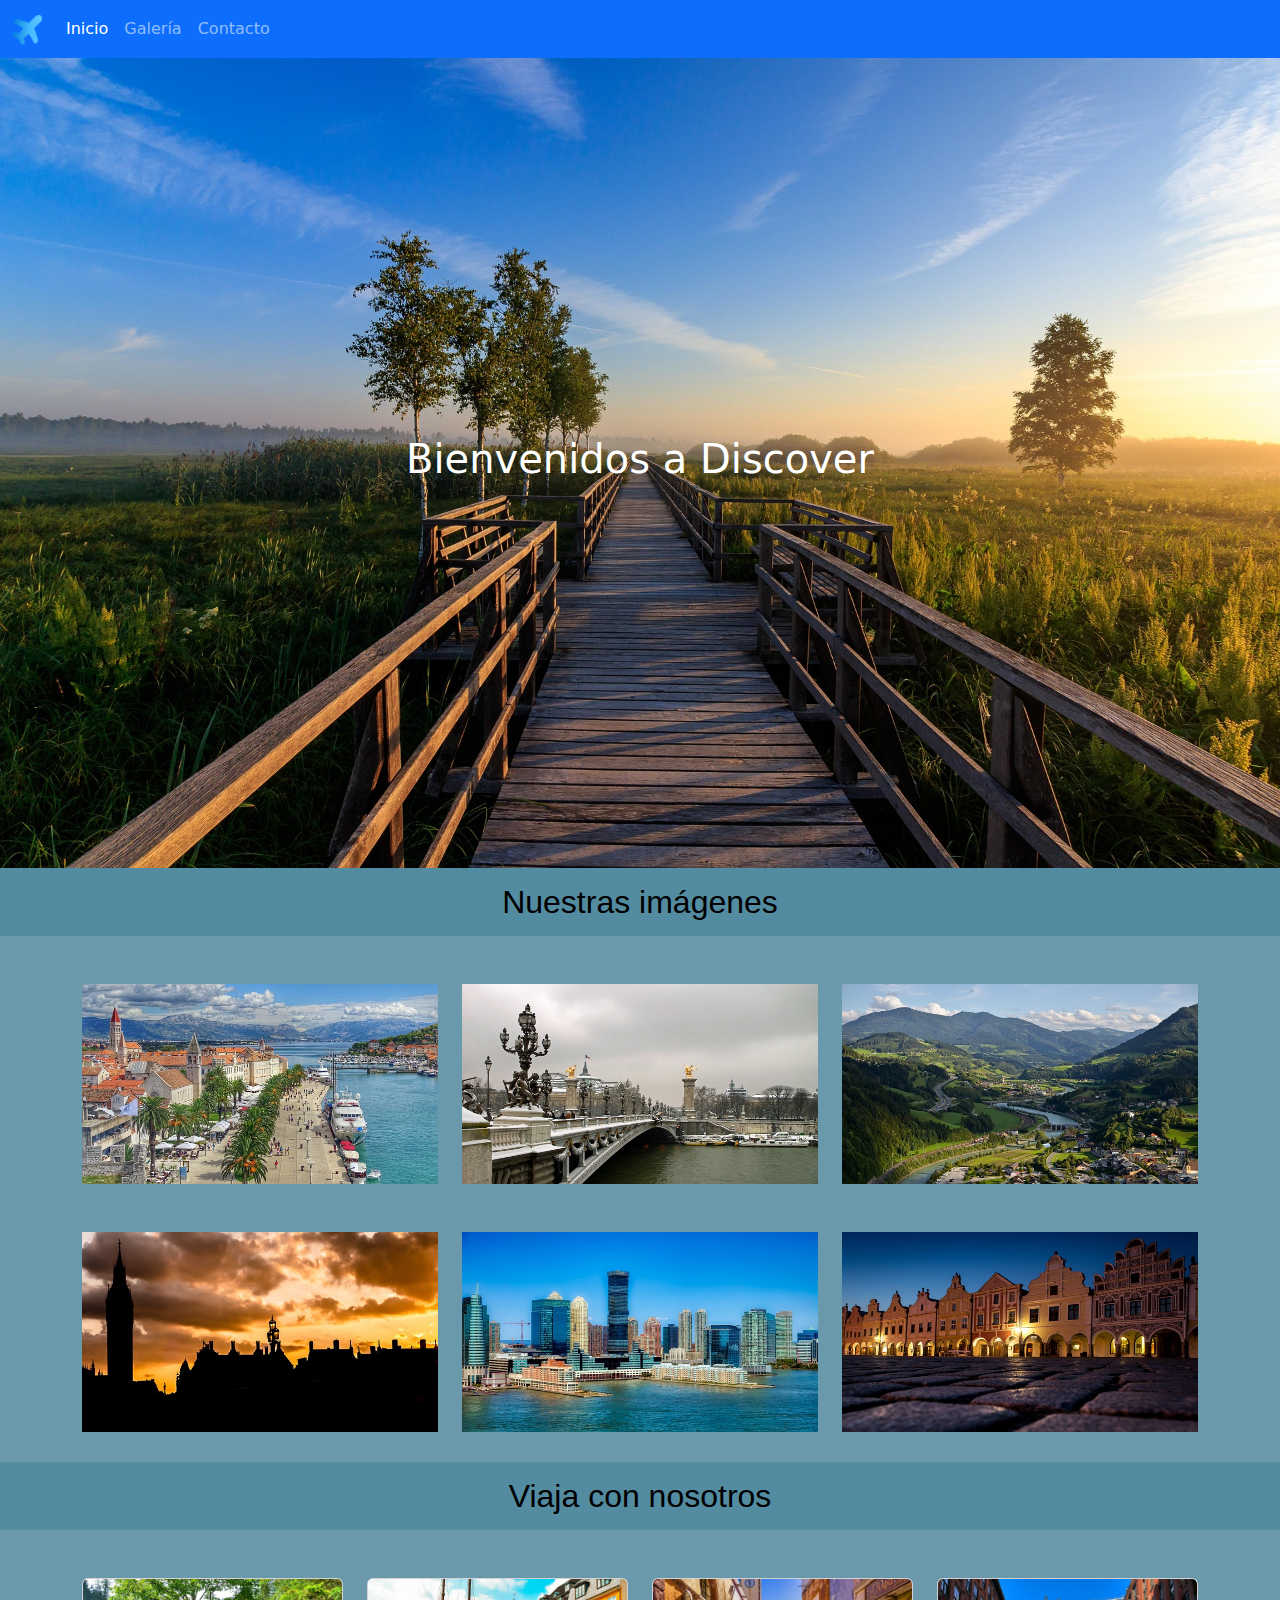
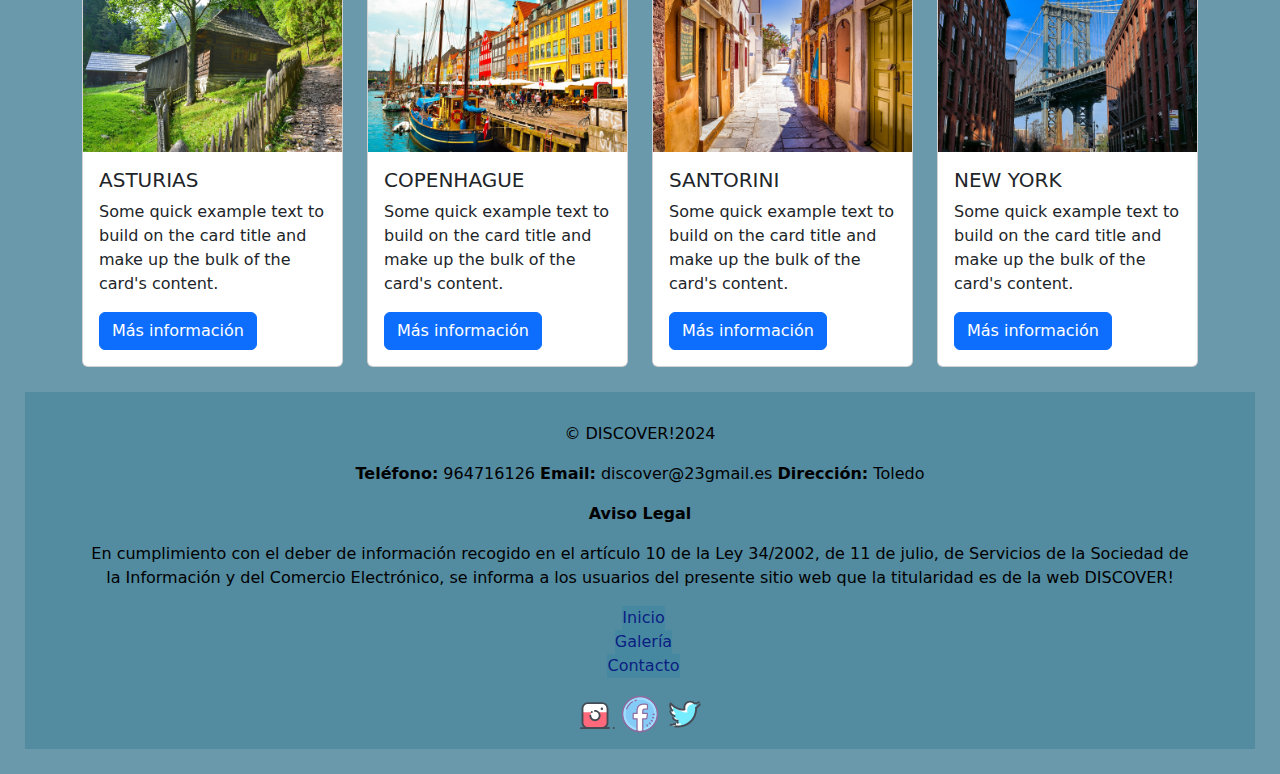
==== index.html @ be494ca9 "Cambio de <h2> a <h1>" ====
<!DOCTYPE html>
<html lang="es">
  <head>
    <meta charset="UTF-8">
    <meta name="viewport" content="width=device-width, initial-scale=1.0">
    <title>Discover</title>
    <!--ENLACE A BOOTSTRAP-->
    <link
      href="https://cdn.jsdelivr.net/npm/bootstrap@5.3.3/dist/css/bootstrap.min.css"
      rel="stylesheet"
      integrity="sha384-QWTKZyjpPEjISv5WaRU9OFeRpok6YctnYmDr5pNlyT2bRjXh0JMhjY6hW+ALEwIH"
      crossorigin="anonymous"
    >
    <!--ENLACE A CSS-->
    <link rel="stylesheet" href="./CSS/style.css">
    <!--ENLACE A FAVICÓN-->
    <link rel="icon" href="./assets/avion.png">
  </head>
  <body>
    <header>
      <!--BARRA DE NAVEGACIÓN-->
      <nav class="navbar navbar-expand-lg bg-primary" data-bs-theme="dark">
        <div class="container-fluid">
          <a class="navbar-brand" href="index.html"
            ><img src="assets/avion.png" alt=""
          ></a>
          <button
            class="navbar-toggler"
            type="button"
            data-bs-toggle="collapse"
            data-bs-target="#navbarNav"
            aria-controls="navbarNav"
            aria-expanded="false"
            aria-label="Toggle navigation"
          >
            <span class="navbar-toggler-icon"></span>
          </button>
          <div class="collapse navbar-collapse" id="navbarNav">
            <ul class="navbar-nav">
              <li class="nav-item">
                <a class="nav-link active" aria-current="page" href="index.html"
                  >Inicio</a
                >
              </li>
              <li class="nav-item">
                <a class="nav-link" href="/views/galeria.html">Galería</a>
              </li>
              <li class="nav-item">
                <a class="nav-link" href="/views/contacto.html">Contacto</a>
              </li>
            </ul>
          </div>
        </div>
      </nav>
    </header>
    <main>
      <!--SECCIÓN DE IMÁGENES-->
      <section
        class="hero d-flex justify-content-center align-items-center bg-primary text-white p-5"
      >
        <h1>Bienvenidos a Discover</h1>
      </section>

      <section class="carrusel">
        <h2>Nuestras imágenes</h2>
        <div class="container">
          <div class="row mt-5">
            <img
              class="col-md-4"
              src="/assets/1.jpg"
              width="300"
              height="200"
              alt=""
            >
            <img
              class="col-md-4"
              src="/assets/2.jpg"
              width="300"
              height="200"
              alt=""
            >
            <img
              class="col-md-4"
              src="/assets/3.jpg"
              width="300"
              height="200"
              alt=""
            >
          </div>
          <div class="row mt-5">
            <img
              class="col-md-4"
              src="/assets/4.jpg"
              width="300"
              height="200"
              alt=""
            >
            <img
              class="col-md-4"
              src="/assets/5.jpg"
              width="300"
              height="200"
              alt=""
            >
            <img
              class="col-md-4"
              src="/assets/6.jpg"
              width="300"
              height="200"
              alt=""
            >
          </div>
        </div>
      </section>
      <!--SECCIÓN DE TARJETAS-->
      <div id="viaja">
        <h2>Viaja con nosotros</h2>
        <div class="container">
          <div class="row mt-5">
            <div class="col-md-3">
              <div class="card">
                <img
                  src="./assets/asturias.jpg"
                  class="card-img-top"
                  alt="asturias"
                >
                <div class="card-body">
                  <h5 class="card-title">ASTURIAS</h5>
                  <p class="card-text">
                    Some quick example text to build on the card title and make
                    up the bulk of the card's content.
                  </p>
                  <a
                    href="https://www.turismoasturias.es/"
                    class="btn btn-primary"
                    >Más información</a
                  >
                </div>
              </div>
            </div>
            <div class="col-md-3">
              <div class="card">
                <img
                  src="./assets/copenhague.jpg"
                  class="card-img-top"
                  alt="copenhague"
                >
                <div class="card-body">
                  <h5 class="card-title">COPENHAGUE</h5>
                  <p class="card-text">
                    Some quick example text to build on the card title and make
                    up the bulk of the card's content.
                  </p>
                  <a
                    href="https://www.disfrutacopenhague.com/"
                    class="btn btn-primary"
                    >Más información</a
                  >
                </div>
              </div>
            </div>
            <div class="col-md-3">
              <div class="card">
                <img
                  src="./assets/santorini.jpg"
                  class="card-img-top"
                  alt="santorini"
                >
                <div class="card-body">
                  <h5 class="card-title">SANTORINI</h5>
                  <p class="card-text">
                    Some quick example text to build on the card title and make
                    up the bulk of the card's content.
                  </p>
                  <a
                    href="https://www.grecia.info/es/islas-cicladas/santorini/"
                    class="btn btn-primary"
                    >Más información</a
                  >
                </div>
              </div>
            </div>
            <div class="col-md-3">
              <div class="card">
                <img
                  src="./assets/new-york.jpg"
                  class="card-img-top"
                  alt="new-york"
                >
                <div class="card-body">
                  <h5 class="card-title">NEW YORK</h5>
                  <p class="card-text">
                    Some quick example text to build on the card title and make
                    up the bulk of the card's content.
                  </p>
                  <a
                    href="https://viajes.nationalgeographic.com.es/c/nueva-york"
                    class="btn btn-primary"
                    >Más información</a
                  >
                </div>
              </div>
            </div>
          </div>
        </div>
      </div>
    </main>
    <!--FOOTER-->
    <footer>
      <div class="container">
        <!--INFORMACIÓN Y AVISO LEGAL-->
        <div class="copyright">
          <p>&copy; DISCOVER!2024</p>
          <p>
            <strong>Teléfono:</strong> 964716126
            <strong>Email:</strong> discover@23gmail.es
            <strong>Dirección:</strong> Toledo
          </p>
        </div>
        <div class="aviso-legal">
          <p><strong> Aviso Legal </strong></p>
          <p>
            En cumplimiento con el deber de información recogido en el artículo
            10 de la Ley 34/2002, de 11 de julio, de Servicios de la Sociedad de
            la Información y del Comercio Electrónico, se informa a los usuarios
            del presente sitio web que la titularidad es de la web DISCOVER!
          </p>
        </div>
        <!--MENÚ FOOTER-->
        <nav>
          <ul class="menu">
            <li><a href="index.html">Inicio</a></li>
            <li><a href="/views/galeria.html">Galería</a></li>
            <li><a href="/views/contacto.html">Contacto</a></li>
          </ul>
        </nav>
        <!--ENLACES A REDES SOCIALES-->
        <div class="social-media">
          <a href="https://www.instagram.com/" target="_blank">
            <img
              src="../assets/instagram.svg"
              width="40"
              height="40"
              alt="instagram"
          ></a>
          <a
            href="https://www.facebook.com/login/?locale=es_ES"
            target="_blank"
          >
            <img
              src="../assets/facebook.svg"
              width="40"
              height="40"
              alt="facebook"
          ></a>
          <a href="https://twitter.com/i/flow/login" target="_blank">
            <img
              src="../assets/twitter.svg"
              width="40"
              height="40"
              alt="twitter"
          ></a>
        </div>
      </div>
    </footer>
    <!--ENLACE A SCRIPT BOOTSRAP-->
    <script
      src="https://cdn.jsdelivr.net/npm/bootstrap@5.3.3/dist/js/bootstrap.bundle.min.js"
      integrity="sha384-YvpcrYf0tY3lHB60NNkmXc5s9fDVZLESaAA55NDzOxhy9GkcIdslK1eN7N6jIeHz"
      crossorigin="anonymous"
    ></script>
  </body>
</html>
---- CSS/style.css ----
/* Selección de todos los elementos para aplicar estilos básicos */
* {
    margin: 0;
    padding: 0;
    box-sizing: border-box;
}

/* Estilos para el cuerpo del documento */
body {
    background-color: rgba(78, 134, 156, 0.842);
}

/* Estilos para las imágenes en el contenedor fluid */
.container-fluid img {
    width: 30px;
}

/* Estilos para la sección hero */
.hero {
    background-image: url(/assets/body.jpg);
    background-size: cover;
    height: 90vh;
}

/* Estilos para el título en la sección hero */
.hero h2 {
    color: black;
    transform: translateY(-350%);
}

/* Estilos para los contenedores con clase 'cold' */
.container cold {
    justify-content: space-between;
    text-align: center;
    position: fixed;
    padding-top: 30px;
}

/* Estilos para el título en la sección 'viaja' */
#viaja h2 {
    background-color: rgba(79, 136, 158, 0.842);
    color: black;
    padding: 15px;
    text-align: center;
    margin-top: 30px;
}

/* Estilos para los títulos en contenedores */
.container h2 {
    color: black;
    text-align: right;
    position: relative;
    top: -25px;
    margin: 10px;
}

/* Estilos para la sección carrusel */
.carrusel {
    text-align: center;
}

/* Estilos para el título en la sección carrusel */
.carrusel h2 {
    background-color: rgba(79, 136, 158, 0.842);
    color: black;
    padding: 15px;
    text-align: center;
}

/* Estilos para la clase 'imagenes' */
.imagenes {
    padding-top: 16px;
    display: grid;
    grid-template-columns: repeat(3, 1fr);
    gap: 40px;
}

/* Estilos para el pie de página */
footer {
    margin: 25px;
    display: flex;
    background-color: rgba(79, 136, 158, 0.842);
    padding-top: 30px;
    color: black;
    text-align: center;
}

/* Estilos para el menú en el pie de página */
.menu {
    margin-left: -25px;
}

/* Estilos para los elementos de lista en el menú */
.menu li {
    display: flex;
    justify-content: center;
}

/* Estilos para los enlaces del menú */
.menu a {
    background-color: rgba(69, 135, 161, 0.842);
    text-decoration: none;
    color: rgb(10, 32, 129);
}

/* Estilos para los enlaces del menú al pasar el cursor */
.menu a:hover {
    color: wheat;
}

/* Estilos para los íconos de redes sociales */
.social-media {
    margin: 15px;
}

/* Estilos para el contenedor del pie de página */
.footer-container {
    padding: 5px 10px;
}

/* Estilos para el aviso legal */
.aviso-legal {
    color: black;
}

/* Estilos para los formularios */
.formulario {
    width: 100%;
    padding: 20px; 
    background-color: #1a2a3a; 
    box-shadow: 0 2px 10px rgba(0, 0, 0, 0.1);
}

/* Estilos para los títulos */
h2 {
    text-align: center; 
    color: wheat; 
    margin-bottom: 20px; 
    font-family: 'Arial', sans-serif;
}

/* Estilos para las etiquetas */
label {
    font-weight: bold; 
    color: wheat;
}

/* Estilos para los campos de texto, teléfono y correo electrónico */
input[type="text"],
input[type="tel"],
input[type="email"] {
    width: 100%; 
    padding: 10px; 
    margin: 10px 0; 
    border: 1px solid #ccc; 
    border-radius: 4px; 
    font-size: 16px; 
    transition: border-color 0.3s ease; 
}

/* Estilos para los mensajes de error */
.errors {
    color: red; 
    font-size: 14px; 
}

/* Estilos para el botón de formulario */
#button-f {
    display: flex; 
    justify-content: space-between; 
    margin-top: 20px;
}

/* Estilos para los botones */
button {
    padding: 10px 15px; 
    font-size: 16px; 
    color: #fff; 
    background-color: #007bff; 
    border: none; 
    border-radius: 4px; 
    cursor: pointer; 
    transition: background-color 0.3s ease; 
}

/* Estilos para los botones al pasar el cursor */
button:hover {
    background-color: #0056b3; 
}

/* Estilos para el botón de restablecimiento */
button[type="reset"] {
    background-color: #6c757d; 
}

/* Estilos para el botón de restablecimiento al pasar el cursor */
button[type="reset"]:hover {
    background-color: #5a6268; 
}

/* Estilos para la fila de elementos con clase 'row-a' */
.row-a {
    width: 68%;
    flex-wrap: nowrap;
    display: flex;
    justify-content: space-around;
    gap: 33px; 
}

/* Estilos para la ruta */
.ruta {
    margin: 23px;
    display: grid;
}

/* Estilos para la sección de ubicación */
.ubicacion h2 {
    background-color: black;
}

/* Estilos para las etiquetas en la ruta */
.ruta label {
    color: black;
}

/* Estilos para el mapa */
#mapa {
    display: flex;
    justify-content: center; 
    margin: 20px auto;
    width: 80%; 
    max-width: 800px; 
    height: 400px; 
}

/* Estilos para el contenedor de Leaflet */
.leaflet-control-container {
    display: none;
}
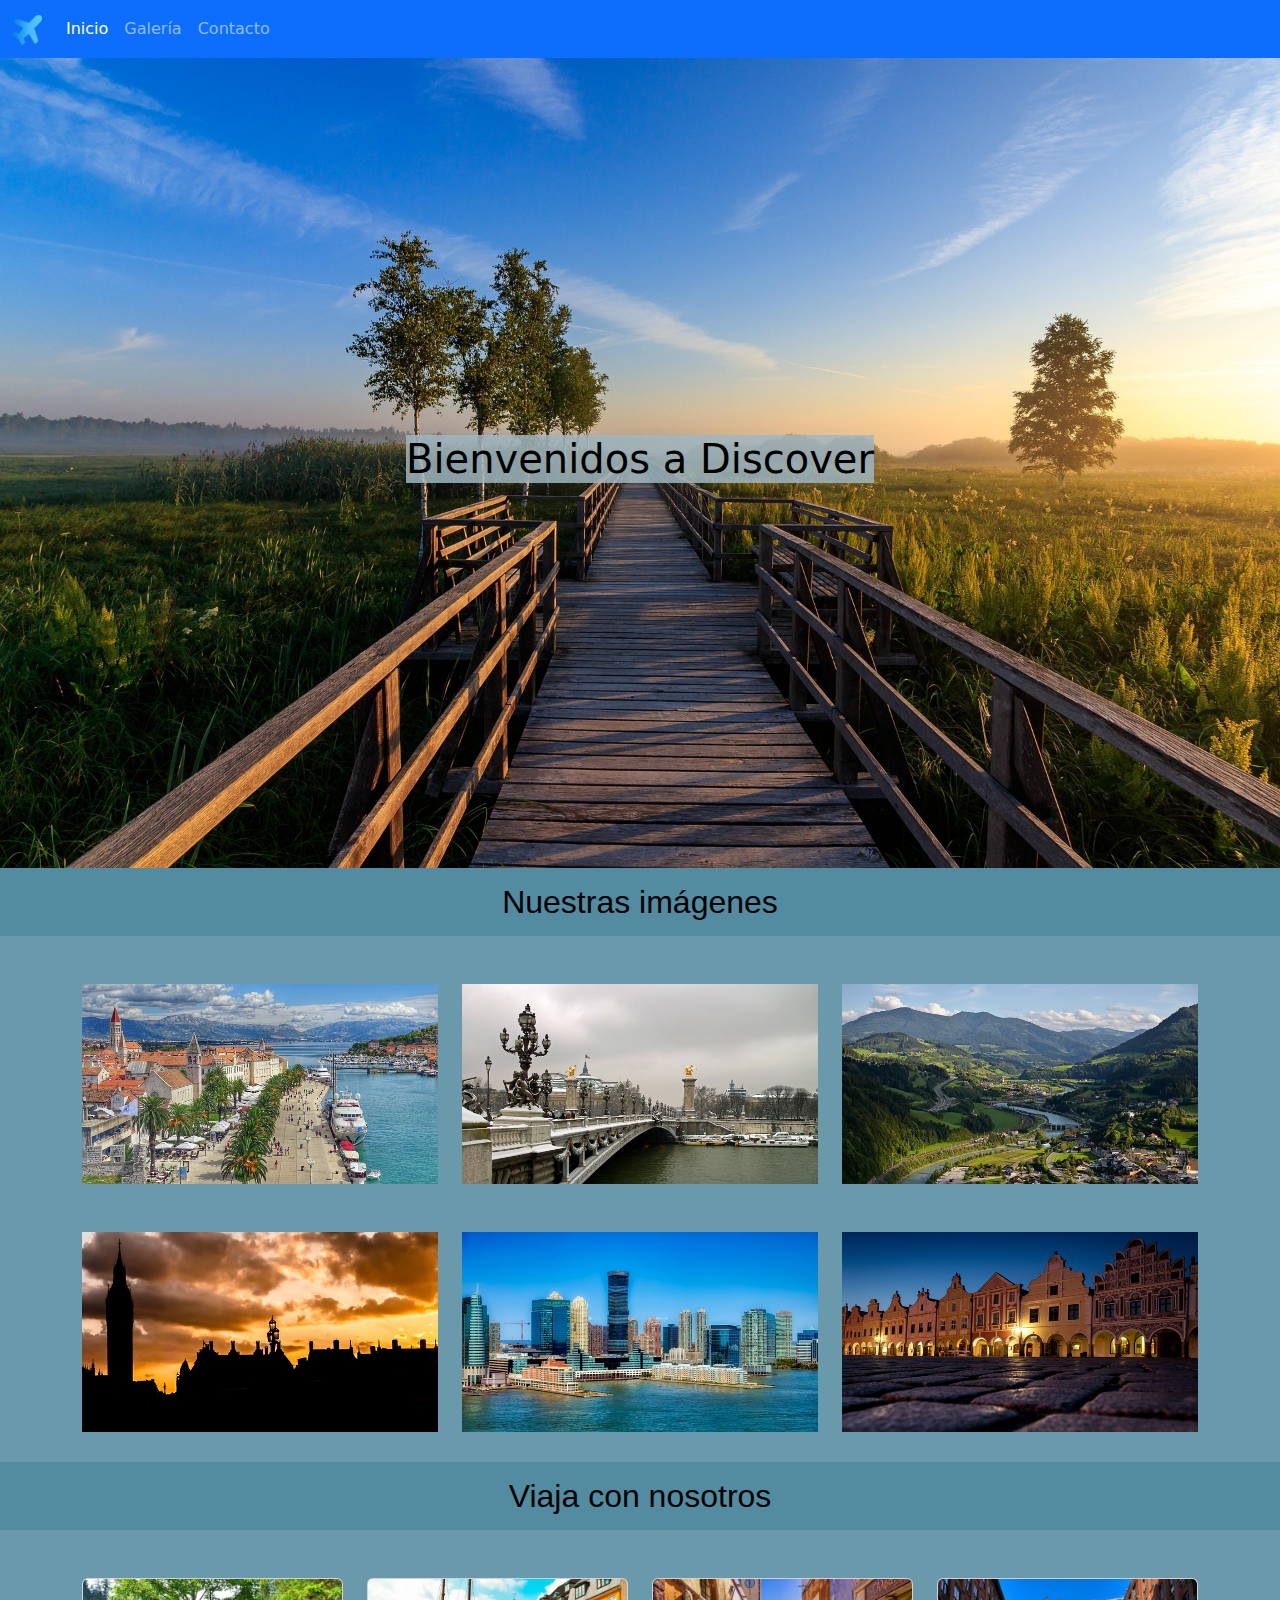
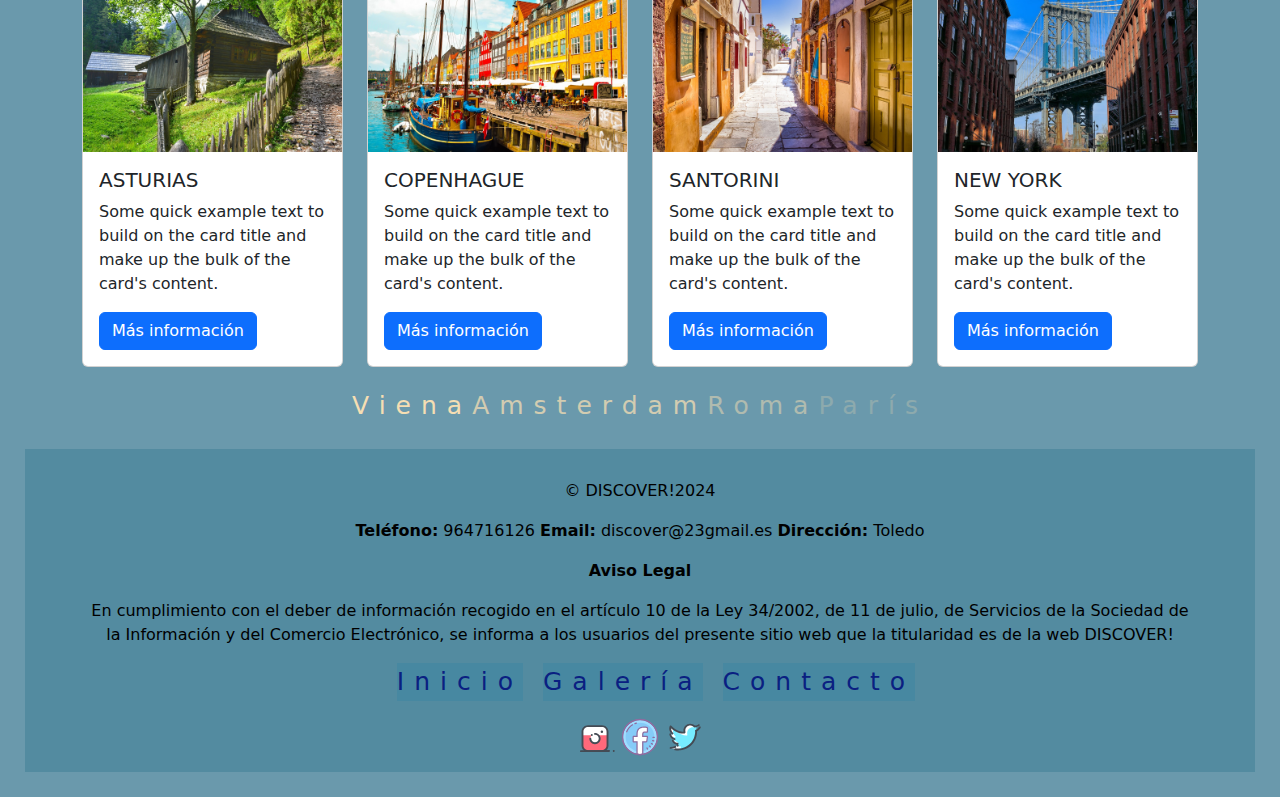
==== commit 2987b362: "New change" ====
--- a/index.html
+++ b/index.html
@@ -132,6 +132,7 @@
                   </p>
                   <a
                     href="https://www.turismoasturias.es/"
+                    target="_blank"
                     class="btn btn-primary"
                     >Más información</a
                   >
@@ -153,6 +154,7 @@
                   </p>
                   <a
                     href="https://www.disfrutacopenhague.com/"
+                    target="_blank"
                     class="btn btn-primary"
                     >Más información</a
                   >
@@ -174,6 +176,7 @@
                   </p>
                   <a
                     href="https://www.grecia.info/es/islas-cicladas/santorini/"
+                    target="_blank"
                     class="btn btn-primary"
                     >Más información</a
                   >
@@ -195,6 +198,7 @@
                   </p>
                   <a
                     href="https://viajes.nationalgeographic.com.es/c/nueva-york"
+                    target="_blank"
                     class="btn btn-primary"
                     >Más información</a
                   >
@@ -205,6 +209,12 @@
         </div>
       </div>
     </main>
+    <div class="opacity">
+      <div class="opacity-100">Viena</div>
+      <div class="opacity-75">Amsterdam</div>
+      <div class="opacity-50">Roma</div>
+      <div class="opacity-25">París</div>
+    </div>
     <!--FOOTER-->
     <footer>
       <div class="container">
--- a/CSS/style.css
+++ b/CSS/style.css
@@ -8,6 +8,11 @@
 /* Estilos para el cuerpo del documento */
 body {
     background-color: rgba(78, 134, 156, 0.842);
+}
+
+h1 {
+    background-color: rgba(160, 183, 192, 0.842);
+    color: black;
 }
 
 /* Estilos para las imágenes en el contenedor fluid */
@@ -87,7 +92,11 @@
 
 /* Estilos para el menú en el pie de página */
 .menu {
-    margin-left: -25px;
+    display: flex;
+    justify-content: center;
+    letter-spacing: 10px; 
+    font-size: 25px;
+    gap: 20px;
 }
 
 /* Estilos para los elementos de lista en el menú */
@@ -237,3 +246,15 @@
 .leaflet-control-container {
     display: none;
 }
+
+/* Estilos para elemento Bootstrap */
+.opacity {
+    display: flex;
+    margin-top: 20px;
+    justify-content: center;
+    writing-mode: vertical;
+    text-orientation: upright;
+    letter-spacing: 10px; 
+    color: wheat;
+    font-size: 25px;
+  }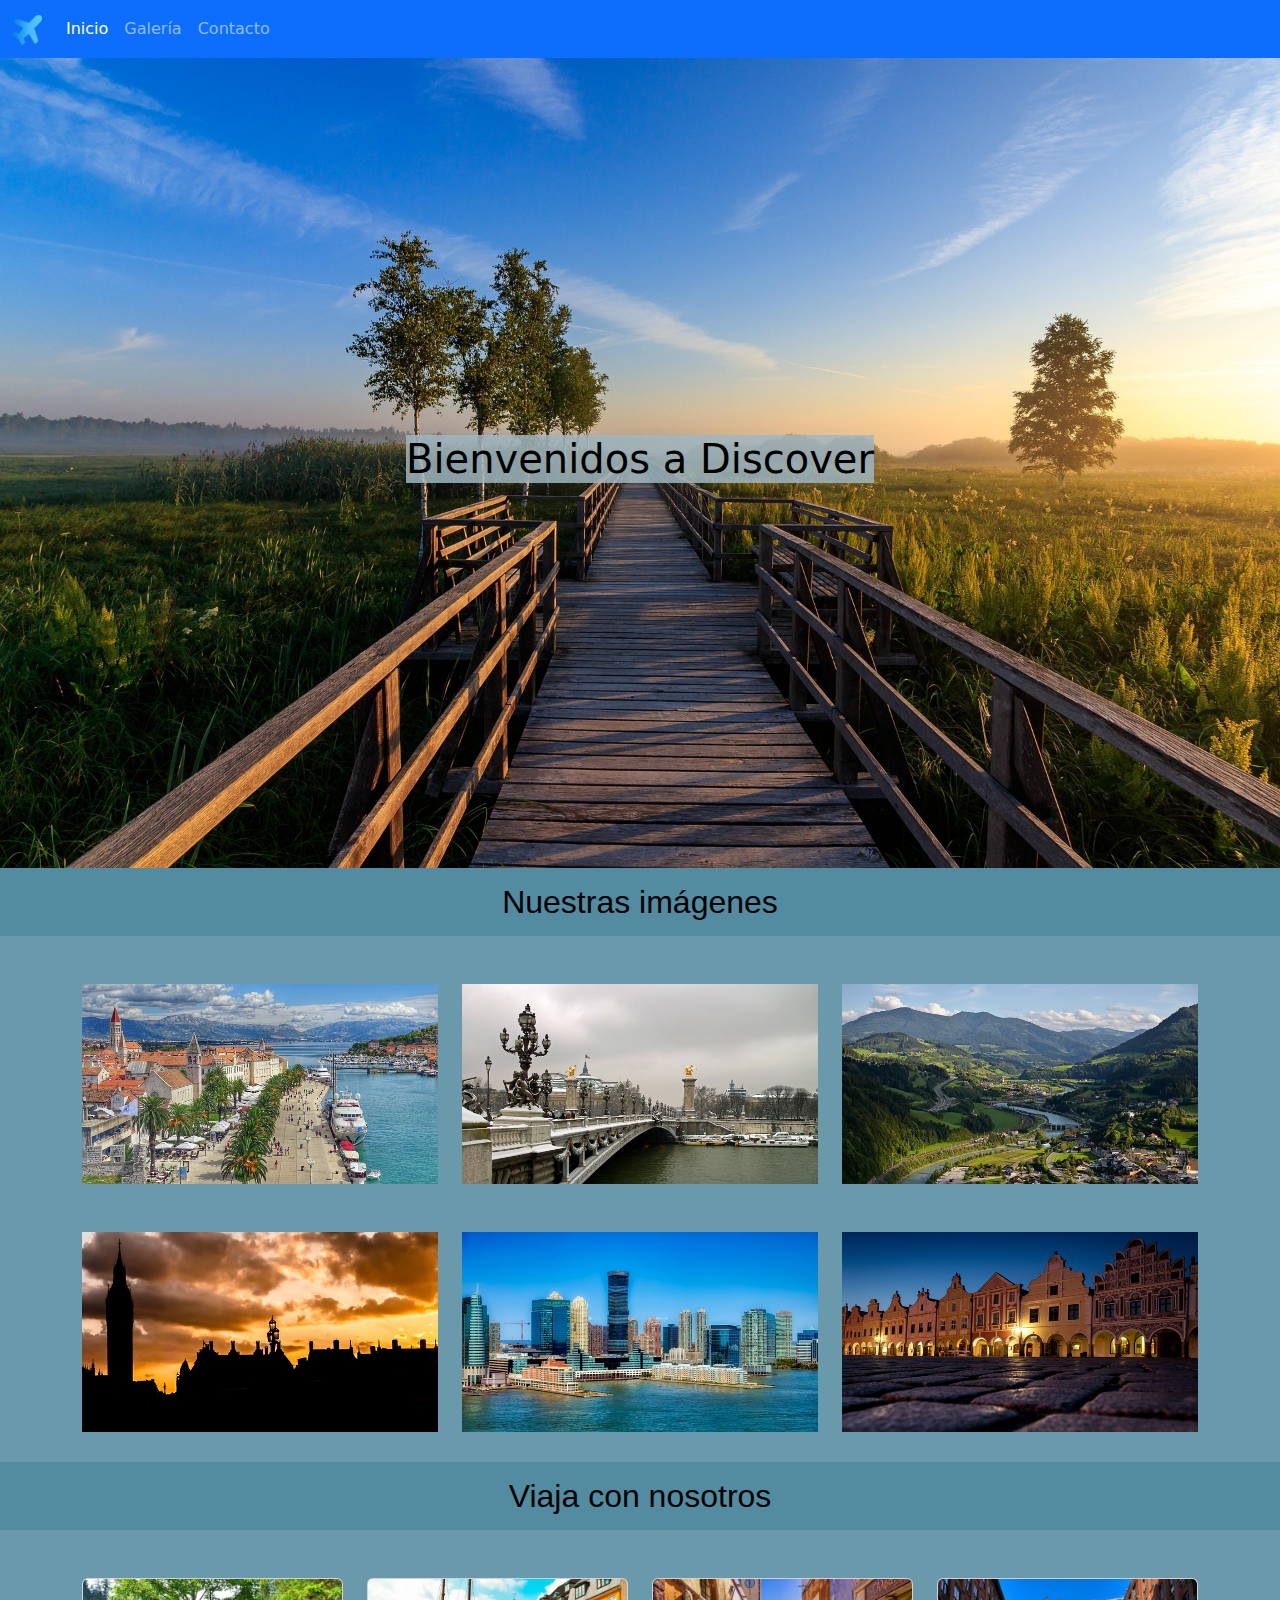
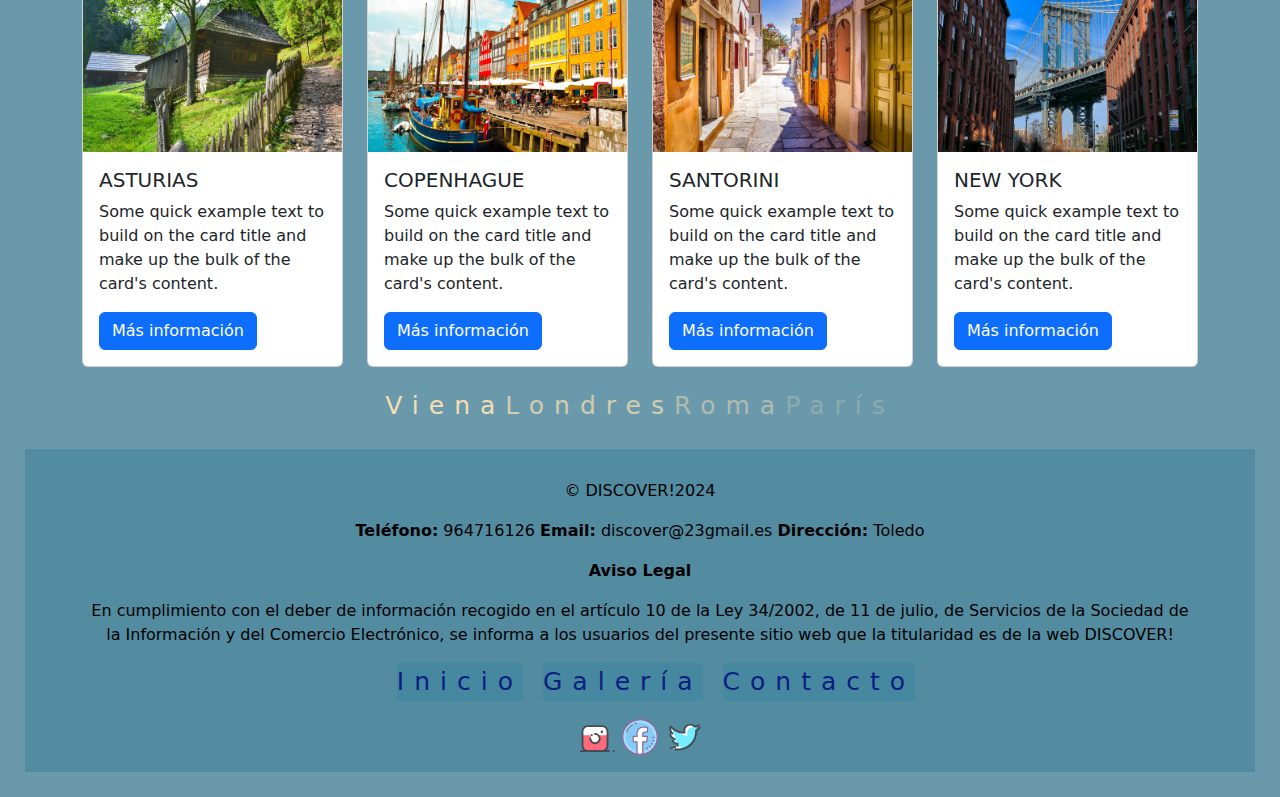
==== commit c497428d: "Update index.html" ====
--- a/index.html
+++ b/index.html
@@ -211,7 +211,7 @@
     </main>
     <div class="opacity">
       <div class="opacity-100">Viena</div>
-      <div class="opacity-75">Amsterdam</div>
+      <div class="opacity-75">Londres</div>
       <div class="opacity-50">Roma</div>
       <div class="opacity-25">París</div>
     </div>
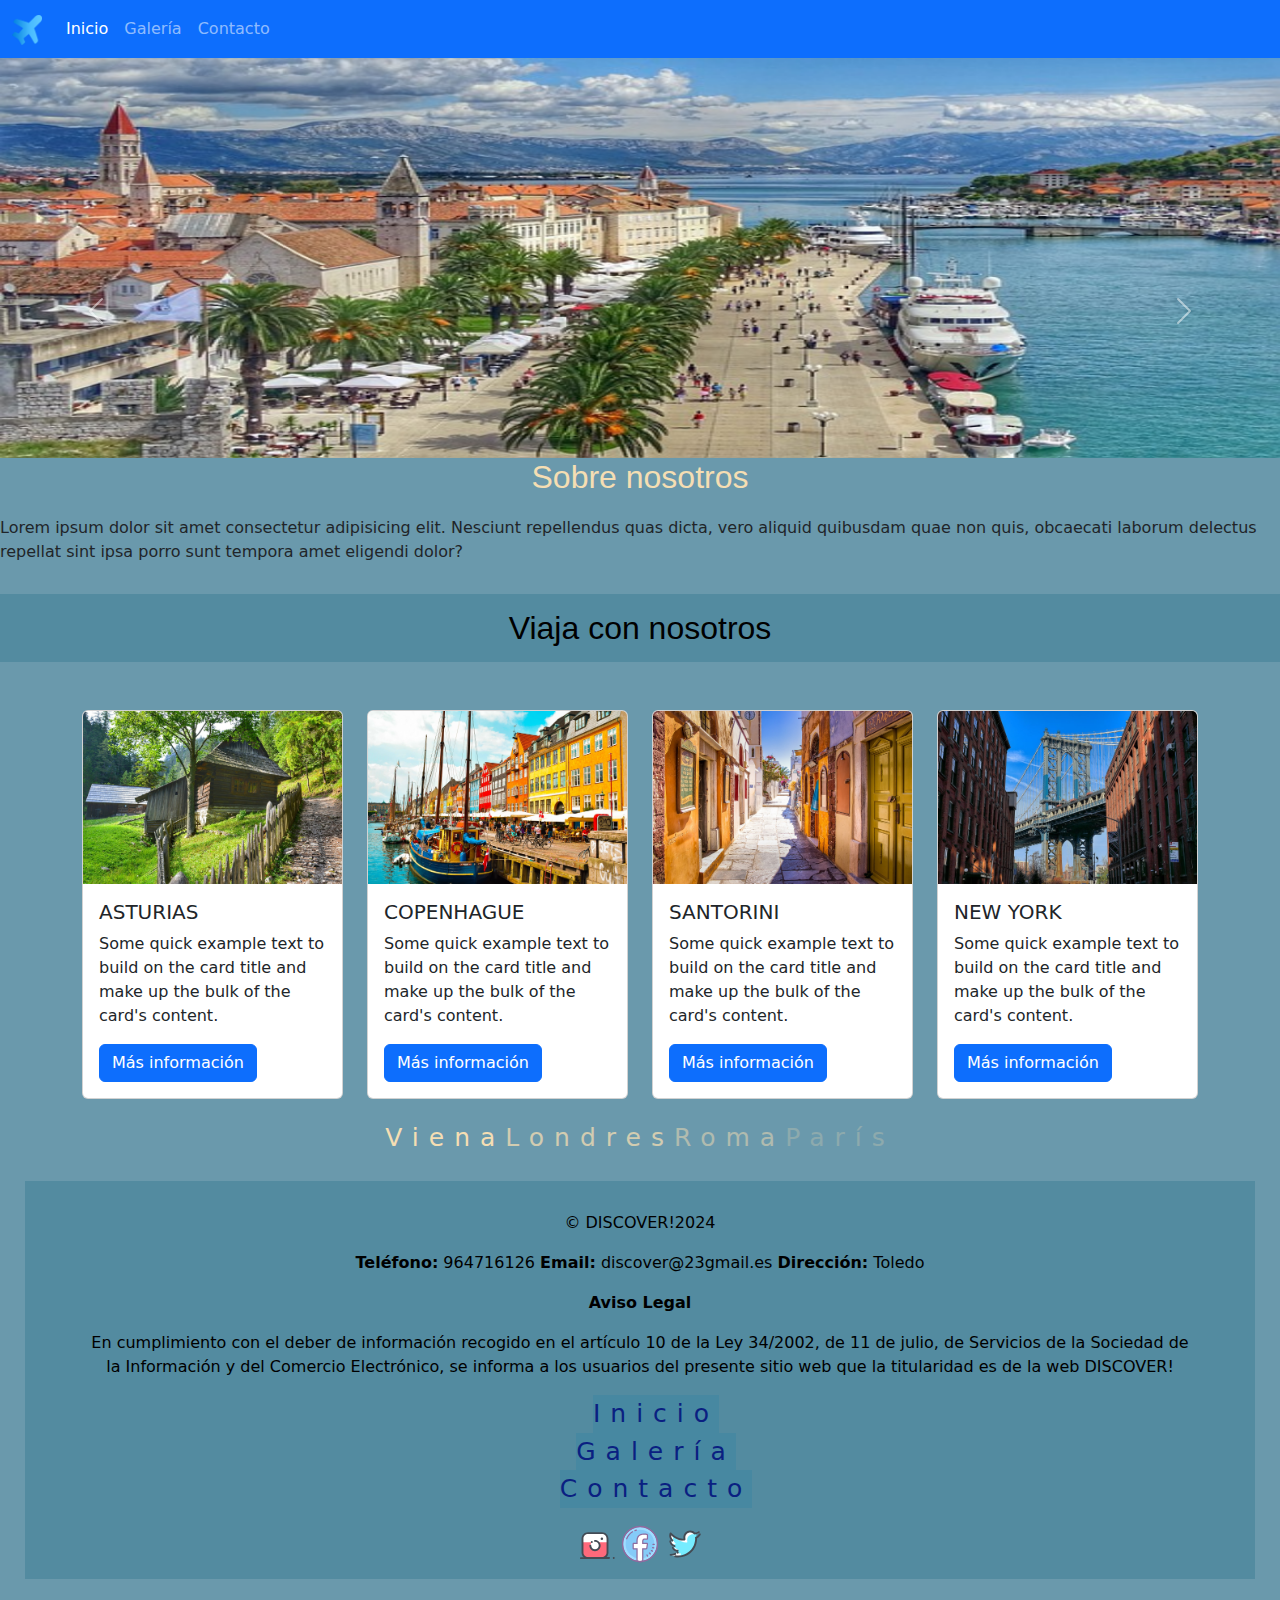
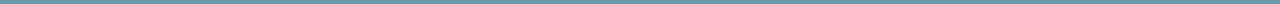
==== commit 53a3ef4d: "Update index.html" ====
--- a/index.html
+++ b/index.html
@@ -54,64 +54,40 @@
       </nav>
     </header>
     <main>
-      <!--SECCIÓN DE IMÁGENES-->
-      <section
-        class="hero d-flex justify-content-center align-items-center bg-primary text-white p-5"
-      >
-        <h1>Bienvenidos a Discover</h1>
-      </section>
-
-      <section class="carrusel">
-        <h2>Nuestras imágenes</h2>
-        <div class="container">
-          <div class="row mt-5">
-            <img
-              class="col-md-4"
-              src="/assets/1.jpg"
-              width="300"
-              height="200"
-              alt=""
-            >
-            <img
-              class="col-md-4"
-              src="/assets/2.jpg"
-              width="300"
-              height="200"
-              alt=""
-            >
-            <img
-              class="col-md-4"
-              src="/assets/3.jpg"
-              width="300"
-              height="200"
-              alt=""
-            >
-          </div>
-          <div class="row mt-5">
-            <img
-              class="col-md-4"
-              src="/assets/4.jpg"
-              width="300"
-              height="200"
-              alt=""
-            >
-            <img
-              class="col-md-4"
-              src="/assets/5.jpg"
-              width="300"
-              height="200"
-              alt=""
-            >
-            <img
-              class="col-md-4"
-              src="/assets/6.jpg"
-              width="300"
-              height="200"
-              alt=""
-            >
-          </div>
-        </div>
-      </section>
+           <!--CARRUSEL DE IMÁGENES-->
+       <div id="carouselExample" class="carousel slide">
+        <div class="carousel-inner">
+          <div class="carousel-item active">
+            <img src="assets/1.jpg" class="d-block w-100" width="300" height="400" alt="...">
+          </div>
+          <div class="carousel-item">
+            <img src="assets/2.jpg" class="d-block w-100" width="300" height="400" alt="...">
+          </div>
+          <div class="carousel-item">
+            <img src="assets/3.jpg" class="d-block w-100" width="300" height="400" alt="...">
+          </div>
+          <div class="carousel-item">
+            <img src="assets/4.jpg" class="d-block w-100" width="300" height="400" alt="...">
+          </div>
+          <div class="carousel-item">
+            <img src="assets/5.jpg" class="d-block w-100" width="300" height="400" alt="...">
+          </div>
+        </div>
+        <button class="carousel-control-prev" type="button" data-bs-target="#carouselExample" data-bs-slide="prev">
+          <span class="carousel-control-prev-icon" aria-hidden="true"></span>
+          <span class="visually-hidden">Previous</span>
+        </button>
+        <button class="carousel-control-next" type="button" data-bs-target="#carouselExample" data-bs-slide="next">
+          <span class="carousel-control-next-icon" aria-hidden="true"></span>
+          <span class="visually-hidden">Next</span>
+        </button>
+        <div class="about">
+          <h2>Sobre nosotros</h2>
+        </div>
+        <p>Lorem ipsum dolor sit amet consectetur adipisicing elit.
+           Nesciunt repellendus quas dicta, vero aliquid quibusdam quae non quis,
+            obcaecati laborum delectus repellat sint ipsa porro sunt tempora amet eligendi dolor?</p>
+      </div>
       <!--SECCIÓN DE TARJETAS-->
       <div id="viaja">
         <h2>Viaja con nosotros</h2>
--- a/CSS/style.css
+++ b/CSS/style.css
@@ -92,7 +92,6 @@
 
 /* Estilos para el menú en el pie de página */
 .menu {
-    display: flex;
     justify-content: center;
     letter-spacing: 10px; 
     font-size: 25px;
@@ -257,4 +256,11 @@
     letter-spacing: 10px; 
     color: wheat;
     font-size: 25px;
-  }+  }
+
+/* Ajustes para pantallas pequeñas */
+@media (max-width: 600px) {
+    .opacity div {
+      font-size: 1rem; 
+    }
+}
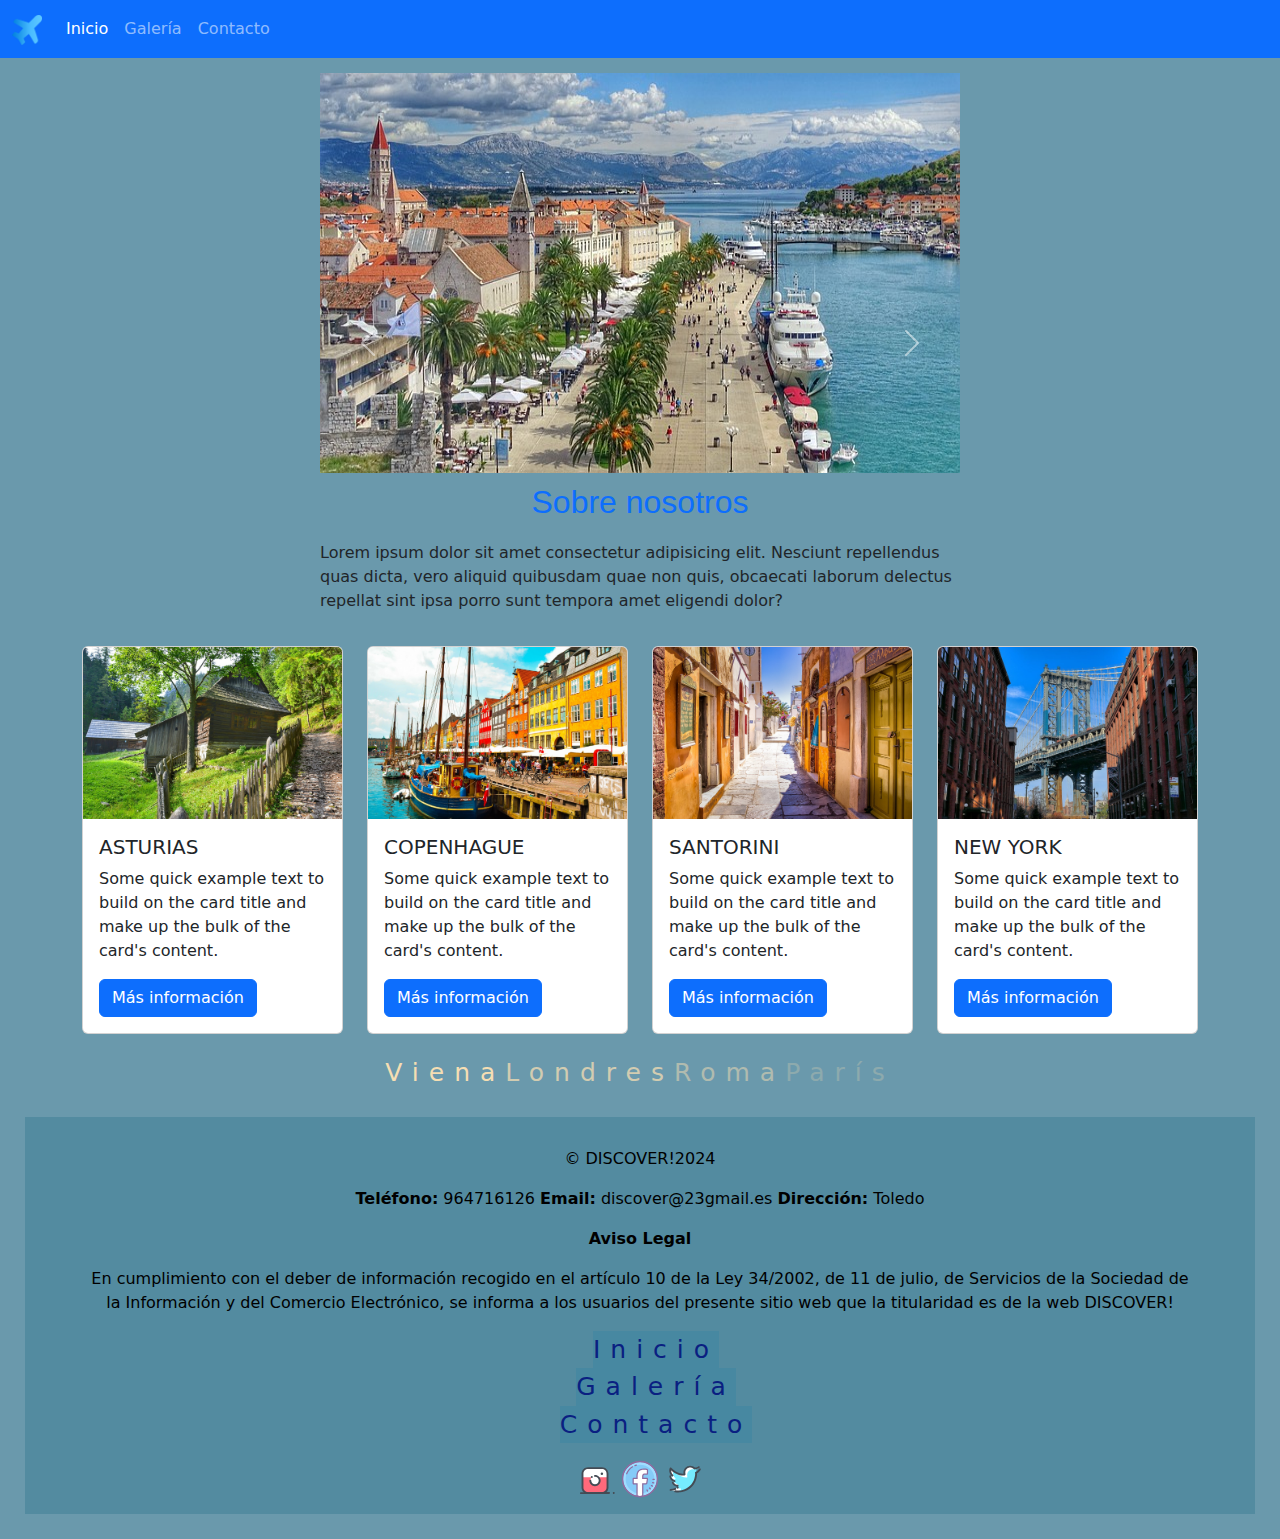
==== commit 417629e8: "Update index.html" ====
--- a/index.html
+++ b/index.html
@@ -90,7 +90,6 @@
       </div>
       <!--SECCIÓN DE TARJETAS-->
       <div id="viaja">
-        <h2>Viaja con nosotros</h2>
         <div class="container">
           <div class="row mt-5">
             <div class="col-md-3">
--- a/CSS/style.css
+++ b/CSS/style.css
@@ -40,16 +40,6 @@
     position: fixed;
     padding-top: 30px;
 }
-
-/* Estilos para el título en la sección 'viaja' */
-#viaja h2 {
-    background-color: rgba(79, 136, 158, 0.842);
-    color: black;
-    padding: 15px;
-    text-align: center;
-    margin-top: 30px;
-}
-
 /* Estilos para los títulos en contenedores */
 .container h2 {
     color: black;
@@ -64,14 +54,19 @@
     text-align: center;
 }
 
-/* Estilos para el título en la sección carrusel */
-.carrusel h2 {
-    background-color: rgba(79, 136, 158, 0.842);
-    color: black;
-    padding: 15px;
-    text-align: center;
-}
-
+/*Estilos para carrusel de imágenes*/
+#carouselExample {
+    top: 15px;
+    margin-left: 25%;
+    width: 50%;
+}
+
+/*Estilos para título about*/
+.about h2 {
+    margin-top: 10px;
+    color: rgb(13, 110, 253, 1);
+    text-align: center;
+}
 /* Estilos para la clase 'imagenes' */
 .imagenes {
     padding-top: 16px;
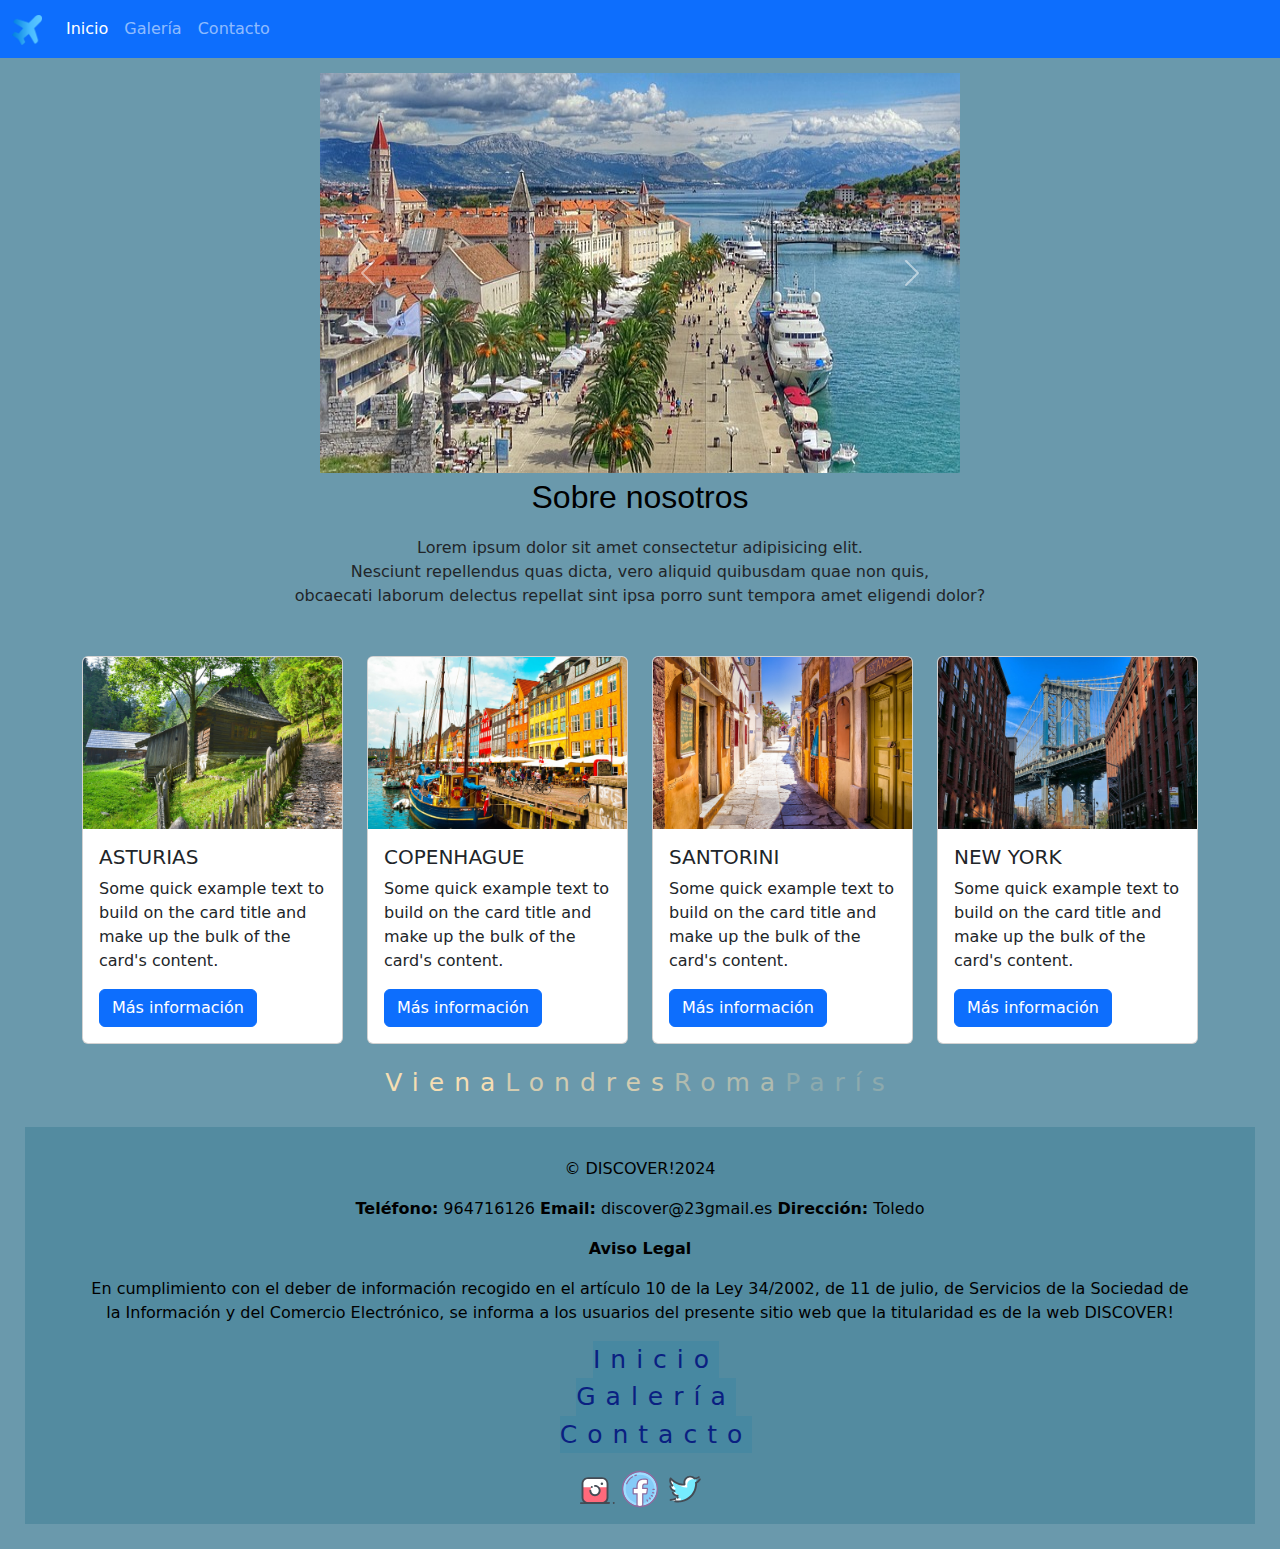
==== commit 88a56e40: "Update index.html" ====
--- a/index.html
+++ b/index.html
@@ -81,13 +81,13 @@
           <span class="carousel-control-next-icon" aria-hidden="true"></span>
           <span class="visually-hidden">Next</span>
         </button>
+       </div>
         <div class="about">
           <h2>Sobre nosotros</h2>
-        </div>
-        <p>Lorem ipsum dolor sit amet consectetur adipisicing elit.
-           Nesciunt repellendus quas dicta, vero aliquid quibusdam quae non quis,
-            obcaecati laborum delectus repellat sint ipsa porro sunt tempora amet eligendi dolor?</p>
-      </div>
+          <p>Lorem ipsum dolor sit amet consectetur adipisicing elit.<br>
+            Nesciunt repellendus quas dicta, vero aliquid quibusdam quae non quis,<br>
+             obcaecati laborum delectus repellat sint ipsa porro sunt tempora amet eligendi dolor?</p>
+        </div>
       <!--SECCIÓN DE TARJETAS-->
       <div id="viaja">
         <div class="container">
--- a/CSS/style.css
+++ b/CSS/style.css
@@ -63,10 +63,15 @@
 
 /*Estilos para título about*/
 .about h2 {
-    margin-top: 10px;
-    color: rgb(13, 110, 253, 1);
-    text-align: center;
-}
+    margin-top: 20px;
+    color: black;
+    text-align: center;
+}
+
+.about p {
+    text-align: center;
+}
+
 /* Estilos para la clase 'imagenes' */
 .imagenes {
     padding-top: 16px;
@@ -259,3 +264,9 @@
       font-size: 1rem; 
     }
 }
+/* Ajustes para pantallas pequeñas */
+@media (max-width: 768px) {
+    #carouselExample {
+      display: none;
+    }
+}
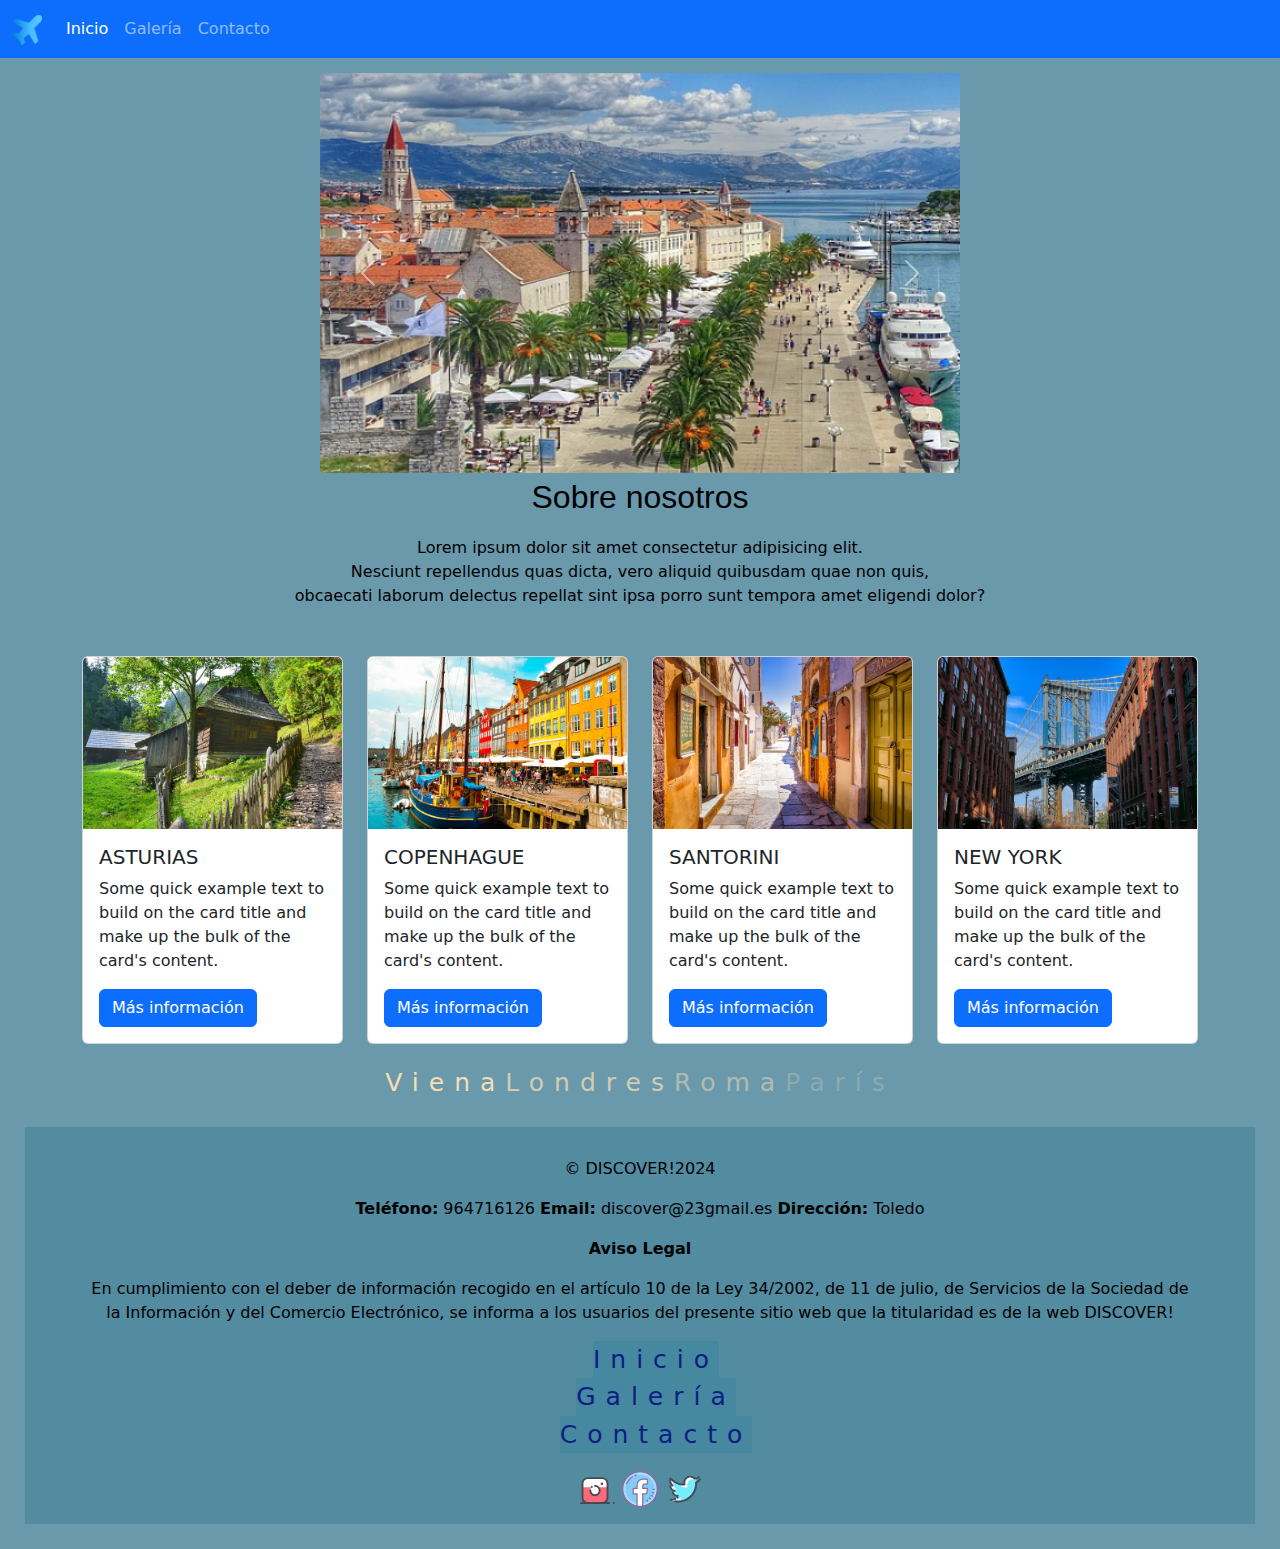
==== commit 033fca4e: "Update index.html" ====
--- a/index.html
+++ b/index.html
@@ -58,19 +58,19 @@
        <div id="carouselExample" class="carousel slide">
         <div class="carousel-inner">
           <div class="carousel-item active">
-            <img src="assets/1.jpg" class="d-block w-100" width="300" height="400" alt="...">
-          </div>
-          <div class="carousel-item">
-            <img src="assets/2.jpg" class="d-block w-100" width="300" height="400" alt="...">
-          </div>
-          <div class="carousel-item">
-            <img src="assets/3.jpg" class="d-block w-100" width="300" height="400" alt="...">
-          </div>
-          <div class="carousel-item">
-            <img src="assets/4.jpg" class="d-block w-100" width="300" height="400" alt="...">
-          </div>
-          <div class="carousel-item">
-            <img src="assets/5.jpg" class="d-block w-100" width="300" height="400" alt="...">
+            <img src="assets/1.jpg" class="d-block" width="800" height="400" alt="...">
+          </div>
+          <div class="carousel-item">
+            <img src="assets/2.jpg" class="d-block" width="800" height="400" alt="...">
+          </div>
+          <div class="carousel-item">
+            <img src="assets/3.jpg" class="d-block" width="800" height="400" alt="...">
+          </div>
+          <div class="carousel-item">
+            <img src="assets/4.jpg" class="d-block" width="800" height="400" alt="...">
+          </div>
+          <div class="carousel-item">
+            <img src="assets/5.jpg" class="d-block" width="800" height="400" alt="...">
           </div>
         </div>
         <button class="carousel-control-prev" type="button" data-bs-target="#carouselExample" data-bs-slide="prev">
@@ -81,7 +81,7 @@
           <span class="carousel-control-next-icon" aria-hidden="true"></span>
           <span class="visually-hidden">Next</span>
         </button>
-       </div>
+      </div>
         <div class="about">
           <h2>Sobre nosotros</h2>
           <p>Lorem ipsum dolor sit amet consectetur adipisicing elit.<br>
--- a/CSS/style.css
+++ b/CSS/style.css
@@ -10,23 +10,11 @@
     background-color: rgba(78, 134, 156, 0.842);
 }
 
-h1 {
-    background-color: rgba(160, 183, 192, 0.842);
-    color: black;
-}
-
 /* Estilos para las imágenes en el contenedor fluid */
 .container-fluid img {
     width: 30px;
 }
 
-/* Estilos para la sección hero */
-.hero {
-    background-image: url(/assets/body.jpg);
-    background-size: cover;
-    height: 90vh;
-}
-
 /* Estilos para el título en la sección hero */
 .hero h2 {
     color: black;
@@ -40,6 +28,7 @@
     position: fixed;
     padding-top: 30px;
 }
+
 /* Estilos para los títulos en contenedores */
 .container h2 {
     color: black;
@@ -47,6 +36,11 @@
     position: relative;
     top: -25px;
     margin: 10px;
+}
+
+/* Estilos para el título Contacto */
+.contacto h2 {
+    color: black;
 }
 
 /* Estilos para la sección carrusel */
@@ -67,11 +61,6 @@
     color: black;
     text-align: center;
 }
-
-.about p {
-    text-align: center;
-}
-
 /* Estilos para la clase 'imagenes' */
 .imagenes {
     padding-top: 16px;
@@ -137,6 +126,14 @@
     padding: 20px; 
     background-color: #1a2a3a; 
     box-shadow: 0 2px 10px rgba(0, 0, 0, 0.1);
+}
+
+
+
+/* Estilos para título formulario */
+.formulario h2{
+    color: wheat;
+    text-align: center;
 }
 
 /* Estilos para los títulos */
@@ -165,6 +162,7 @@
     font-size: 16px; 
     transition: border-color 0.3s ease; 
 }
+/*Imagen de encabezado*/
 
 /* Estilos para los mensajes de error */
 .errors {
@@ -231,6 +229,11 @@
     color: black;
 }
 
+.about p {
+    text-align: center;
+    color: black;
+}
+
 /* Estilos para el mapa */
 #mapa {
     display: flex;
@@ -256,7 +259,7 @@
     letter-spacing: 10px; 
     color: wheat;
     font-size: 25px;
-  }
+}
 
 /* Ajustes para pantallas pequeñas */
 @media (max-width: 600px) {
@@ -264,9 +267,11 @@
       font-size: 1rem; 
     }
 }
+
 /* Ajustes para pantallas pequeñas */
 @media (max-width: 768px) {
     #carouselExample {
       display: none;
     }
 }
+  
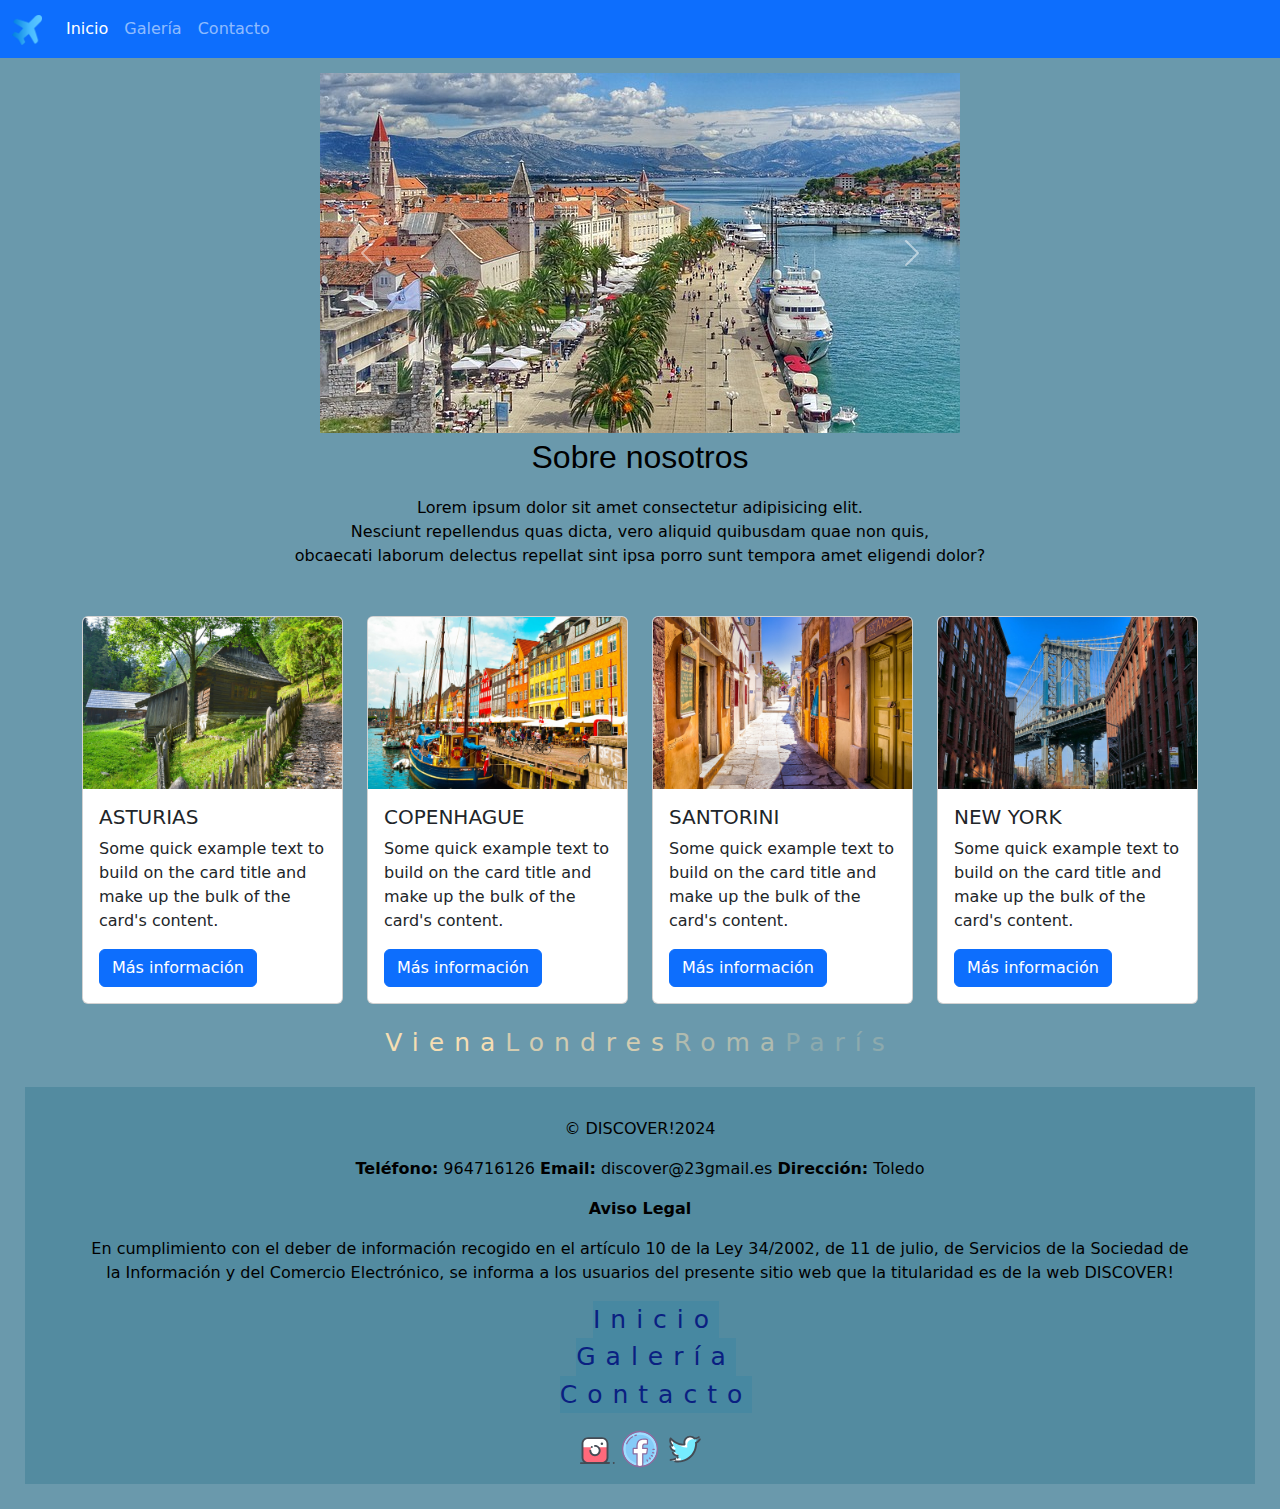
==== commit e88334e4: "Update index.html" ====
--- a/index.html
+++ b/index.html
@@ -58,19 +58,19 @@
        <div id="carouselExample" class="carousel slide">
         <div class="carousel-inner">
           <div class="carousel-item active">
-            <img src="assets/1.jpg" class="d-block" width="800" height="400" alt="...">
-          </div>
-          <div class="carousel-item">
-            <img src="assets/2.jpg" class="d-block" width="800" height="400" alt="...">
-          </div>
-          <div class="carousel-item">
-            <img src="assets/3.jpg" class="d-block" width="800" height="400" alt="...">
-          </div>
-          <div class="carousel-item">
-            <img src="assets/4.jpg" class="d-block" width="800" height="400" alt="...">
-          </div>
-          <div class="carousel-item">
-            <img src="assets/5.jpg" class="d-block" width="800" height="400" alt="...">
+            <img src="assets/1.jpg" class="d-block w-100" alt="...">
+          </div>
+          <div class="carousel-item">
+            <img src="assets/2.jpg" class="d-block w-100" alt="...">
+          </div>
+          <div class="carousel-item">
+            <img src="assets/3.jpg" class="d-block w-100" alt="...">
+          </div>
+          <div class="carousel-item">
+            <img src="assets/4.jpg" class="d-block w-100" alt="...">
+          </div>
+          <div class="carousel-item">
+            <img src="assets/5.jpg" class="d-block w-100" alt="...">
           </div>
         </div>
         <button class="carousel-control-prev" type="button" data-bs-target="#carouselExample" data-bs-slide="prev">
